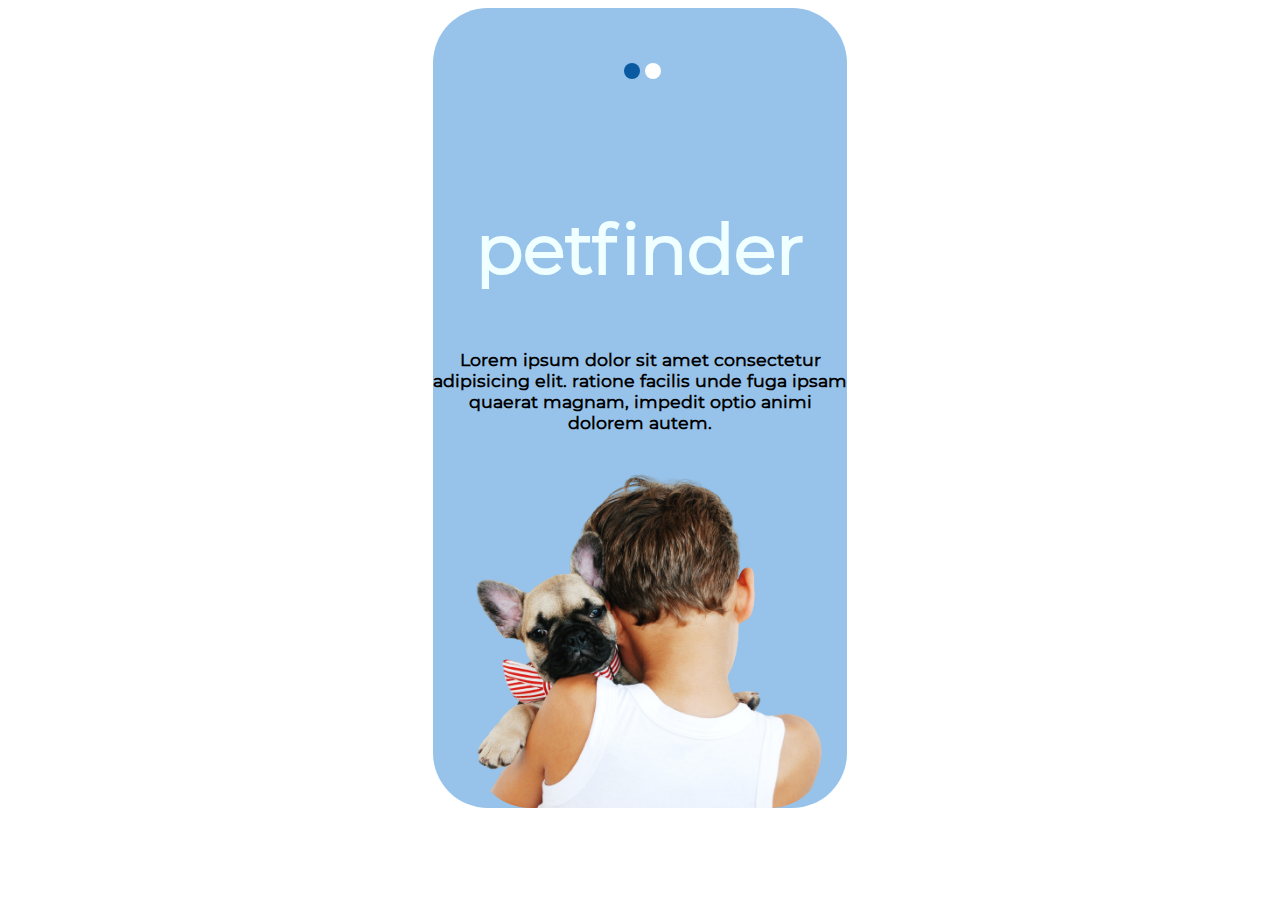
==== index.html @ c6fca9dd "duas telas" ====
<!DOCTYPE html>
<html lang="pt-br">
<head>
    <meta charset="UTF-8">
    <meta http-equiv="X-UA-Compatible" content="IE=edge">
    <meta name="viewport" content="width=device-width, initial-scale=1.0">
    <link rel="stylesheet" href="estilo.css">
    <title>Petfinder</title>
</head>
<body>
    <section>
        <div class="first-screen">
            <div class="ponto-caixa">
                <div class="ponto"></div>
                <div class="ponto" id="ponto2"></div>
            </div>
            <div class="titulo-home">
                <h1>petfinder</h1>
            </div>
                <div class="txt-home">
                    <h3>Lorem ipsum dolor sit amet consectetur adipisicing elit.  
                        ratione facilis unde fuga ipsam quaerat magnam,
                        impedit optio animi dolorem autem.
                    </h3>
                </div>  
                <div class="imagem">
                    <img src="./ptbr/MEDIA/images/0-home/slide1.png" class="boy1" alt="menino">
                </div>                
        </div>
    </section>
</body>
</html>
---- estilo.css ----
body{
    align-items: center;
    display: flex;
    justify-content: center;
}

@font-face {
    font-family: Montserrat-Bold;
    src: url(./ptbr/MEDIA/fonts/Montserrat-Bold.ttf);
}

@font-face {
    font-family: Montserrat-Medium;
    src: url(./ptbr/MEDIA/fonts/Montserrat-Medium.ttf);
}

@font-face {
    font-family: Montserrat-Regular;
    src: url(./ptbr/MEDIA/fonts/Montserrat-Regular.ttf);
}

.first-screen{
    background-color: rgb(151, 195, 234);
    width: 414px;
    height: 800px;
    border-radius: 55px;    
    top: 0px;
    left: 0px;
    position: relative;
    align-items: center;
    text-align: center;
    justify-content: center;
}

.titulo-home{
    font-family: Montserrat-Regular;
    font-size: 35px;
    color: azure;
    top: 130px;
    position: relative;
    align-items: center;
}

.txt-home{
    position: relative;
    top: 140px;
    font-family: Montserrat-Regular;
    font-size: 15px;
}

.imagem img{
    border-radius: 55px;
    margin-left: -165px;
    top: 442px;
    width: 350px;
    position: absolute;
}

.ponto{
    background-color: rgb(9, 90, 160);
    left: -50px;
    width: 10px;
    height: 10px;
    border-radius: 100px;
    padding: 3px;
    margin-top: 5px;
    margin-left: 5px;
}

#ponto2{
    background-color: white;
}

.ponto-caixa{
    align-items: center;
    justify-content: center;
    position: relative;    
    top: 50px;
    display: flex;
    flex-direction: row;
}
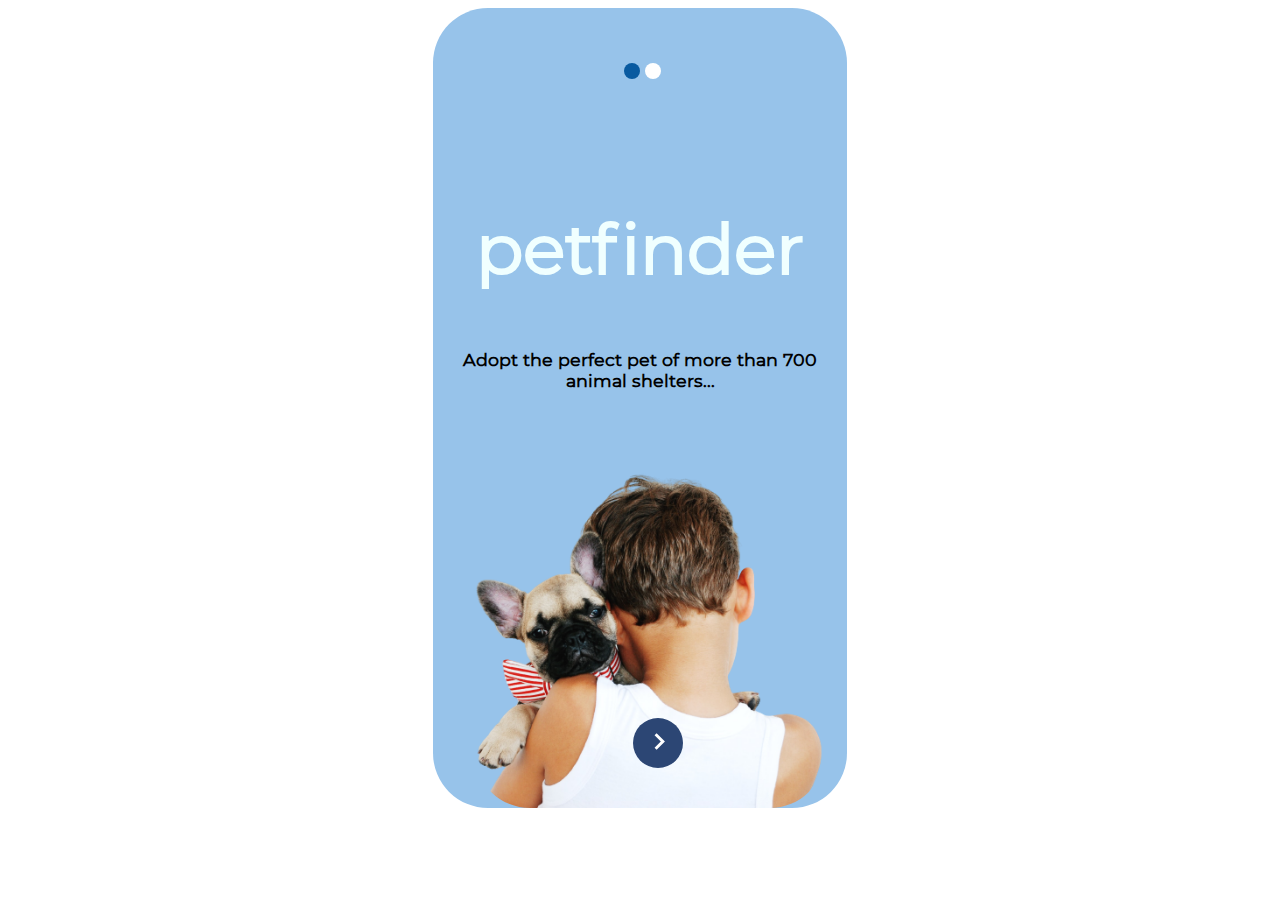
==== commit c26a0efe: "search/card" ====
--- a/index.html
+++ b/index.html
@@ -18,14 +18,17 @@
                 <h1>petfinder</h1>
             </div>
                 <div class="txt-home">
-                    <h3>Lorem ipsum dolor sit amet consectetur adipisicing elit.  
-                        ratione facilis unde fuga ipsam quaerat magnam,
-                        impedit optio animi dolorem autem.
+                    <h3>Adopt the perfect pet of more than 700 animal shelters...
                     </h3>
                 </div>  
                 <div class="imagem">
                     <img src="./ptbr/MEDIA/images/0-home/slide1.png" class="boy1" alt="menino">
-                </div>                
+                </div> 
+                <div class="proxima-pag">
+                    <a href="./tela2.html">
+                    <img src="./ptbr/MEDIA/images/0-home/chevron-right.svg" class="prox" alt="direita">
+                    </a>
+                </div>               
         </div>
     </section>
 </body>
--- a/estilo.css
+++ b/estilo.css
@@ -80,3 +80,19 @@
     flex-direction: row;
 }
 
+.proxima-pag{
+    top: 450px;
+    left: 200px;
+    width: 50px;
+    height: 50px;
+    border-radius: 45px;
+    display: flex;
+    position: relative;
+    justify-content: center;
+    align-items: center;
+    background-color: #2c4674;
+}
+
+.prox{
+    width: 35px;
+}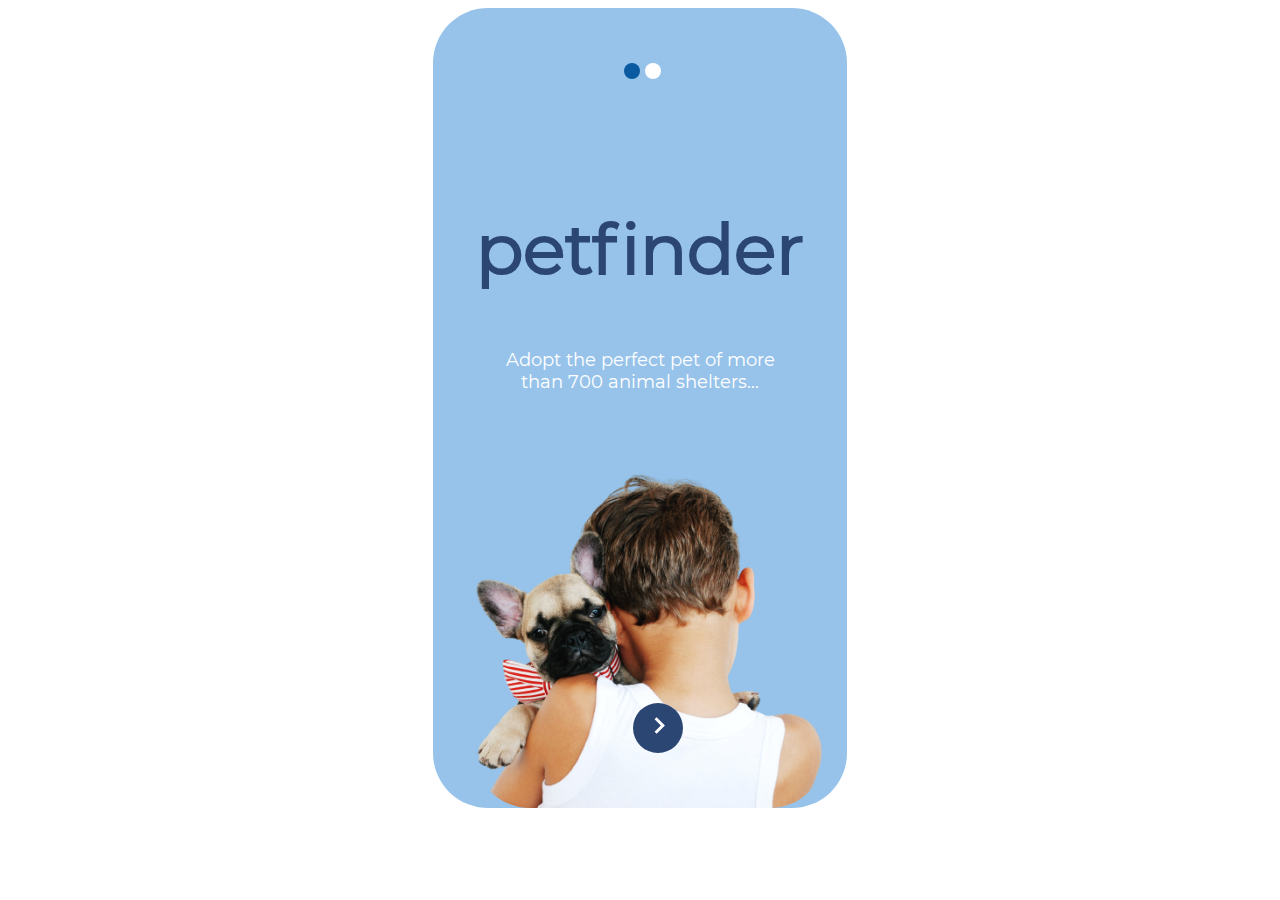
==== commit 2407d192: "telas search" ====
--- a/index.html
+++ b/index.html
@@ -18,8 +18,7 @@
                 <h1>petfinder</h1>
             </div>
                 <div class="txt-home">
-                    <h3>Adopt the perfect pet of more than 700 animal shelters...
-                    </h3>
+                    Adopt the perfect pet of more <br>than 700 animal shelters...                    
                 </div>  
                 <div class="imagem">
                     <img src="./ptbr/MEDIA/images/0-home/slide1.png" class="boy1" alt="menino">
--- a/estilo.css
+++ b/estilo.css
@@ -35,7 +35,7 @@
 .titulo-home{
     font-family: Montserrat-Regular;
     font-size: 35px;
-    color: azure;
+    color: #2c4674;
     top: 130px;
     position: relative;
     align-items: center;
@@ -44,8 +44,9 @@
 .txt-home{
     position: relative;
     top: 140px;
-    font-family: Montserrat-Regular;
-    font-size: 15px;
+    font-family: 'Montserrat-Regular', 'sans-serif';
+    font-size: 18px;
+    color: #FFFFFF;
 }
 
 .imagem img{
